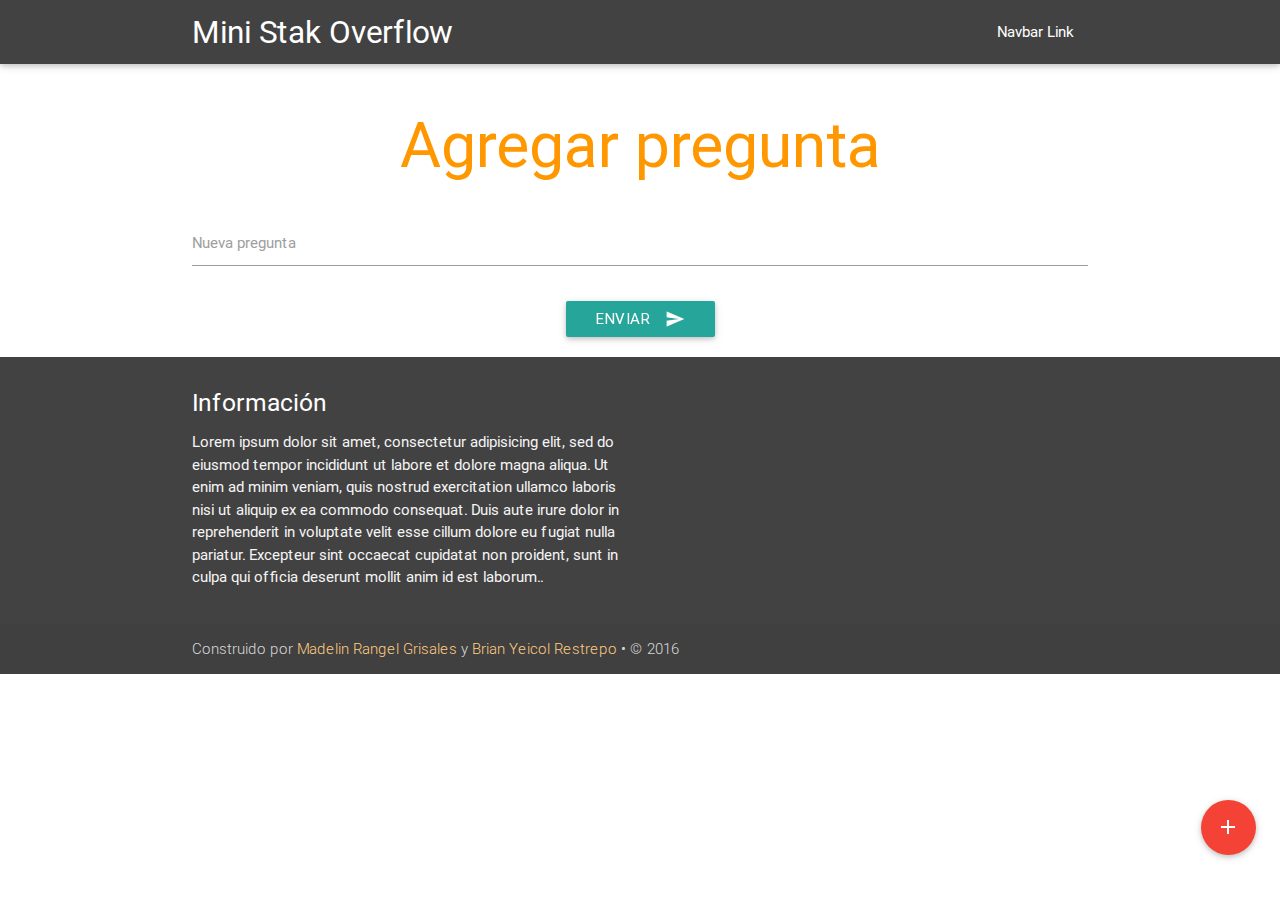
==== agregar-pregunta.html @ a9bf1383 "HTML y JS para agregar pregunta" ====
<!DOCTYPE html>
<html lang="es">
<head>
  <meta http-equiv="Content-Type" content="text/html; charset=UTF-8"/>
  <meta name="viewport" content="width=device-width, initial-scale=1, maximum-scale=1.0"/>
  <title>Agregar pregunta</title>
  <!-- CSS  -->
  <link href="css/material-icons.min.css" rel="stylesheet">
  <link href="css/materialize.min.css" type="text/css" rel="stylesheet" media="screen,projection"/>
</head>
<body>
  <nav class="grey darken-3" role="navigation">
    <div class="nav-wrapper container"><a id="logo-container" href="/" class="brand-logo">Mini Stak Overflow</a>
      <ul class="right hide-on-med-and-down">
        <li><a href="#">Navbar Link</a></li>
      </ul>
      <ul id="nav-mobile" class="side-nav">
        <li><a href="#">Navbar Link</a></li>
      </ul>
      <a href="#" data-activates="nav-mobile" class="button-collapse"><i class="material-icons">menu</i></a>
    </div>
  </nav>
  <div class="section no-pad-bot" id="index-banner">
    <div class="container" id ="contenido-dinamico">
      <h1 class="header center orange-text">Agregar pregunta</h1>
      <div class="row center" id="contenedor-formulario">
        <form class="col s12" id="enviar-formulario">
          <div class="row">
            <div class="input-field col s12">
              <input name="login" id="login" type="text" class="validate">
              <label for="login">Nueva pregunta</label>
            </div>
          </div>
          <button class="btn waves-effect waves-light" type="submit">Enviar
            <i class="material-icons right">send</i>
          </button>
        </form>
      </div>
    </div>
  </div>
  <footer class="page-footer grey darken-3">
    <div class="container">
      <div class="row">
        <div class="col l6 s12">
          <h5 class="white-text">Información</h5>
          <p class="grey-text text-lighten-4">Lorem ipsum dolor sit amet, consectetur adipisicing elit, sed do eiusmod tempor incididunt ut labore et dolore magna aliqua. Ut enim ad minim veniam, quis nostrud exercitation ullamco laboris nisi ut aliquip ex ea commodo consequat. Duis aute irure dolor in reprehenderit in voluptate velit esse cillum dolore eu fugiat nulla pariatur. Excepteur sint occaecat cupidatat non proident, sunt in culpa qui officia deserunt mollit anim id est laborum..</p>
        </div>
        <div class="col l3 s12">
        </div>
        <div class="col l3 s12">
        </div>
      </div>
      <div class="fixed-action-btn" style="bottom: 45px;right: 24px;">
        <a class="btn-floating btn-large red" href="agregar-pregunta.html">
          <i class="material-icons">add</i>
        </a>
      </div>
    </div>
    <div class="footer-copyright">
      <div class="container">
        Construido por
        <a class="orange-text text-lighten-3" href="mailto:rangel.madelin@gmail.com">Madelin Rangel Grisales</a> y
        <a class="orange-text text-lighten-3" href="mailto:yeicores72@gmail.com">Brian Yeicol Restrepo</a>
        • © 2016
      </div>
    </div>
  </footer>
  <script src="js/jquery-2.2.0.min.js"></script>
  <script src="js/materialize.min.js"></script>
  <script src="js/agregar-pregunta.js"></script>
  <script src="js/aplicacion.js"></script>
  </body>
</html>
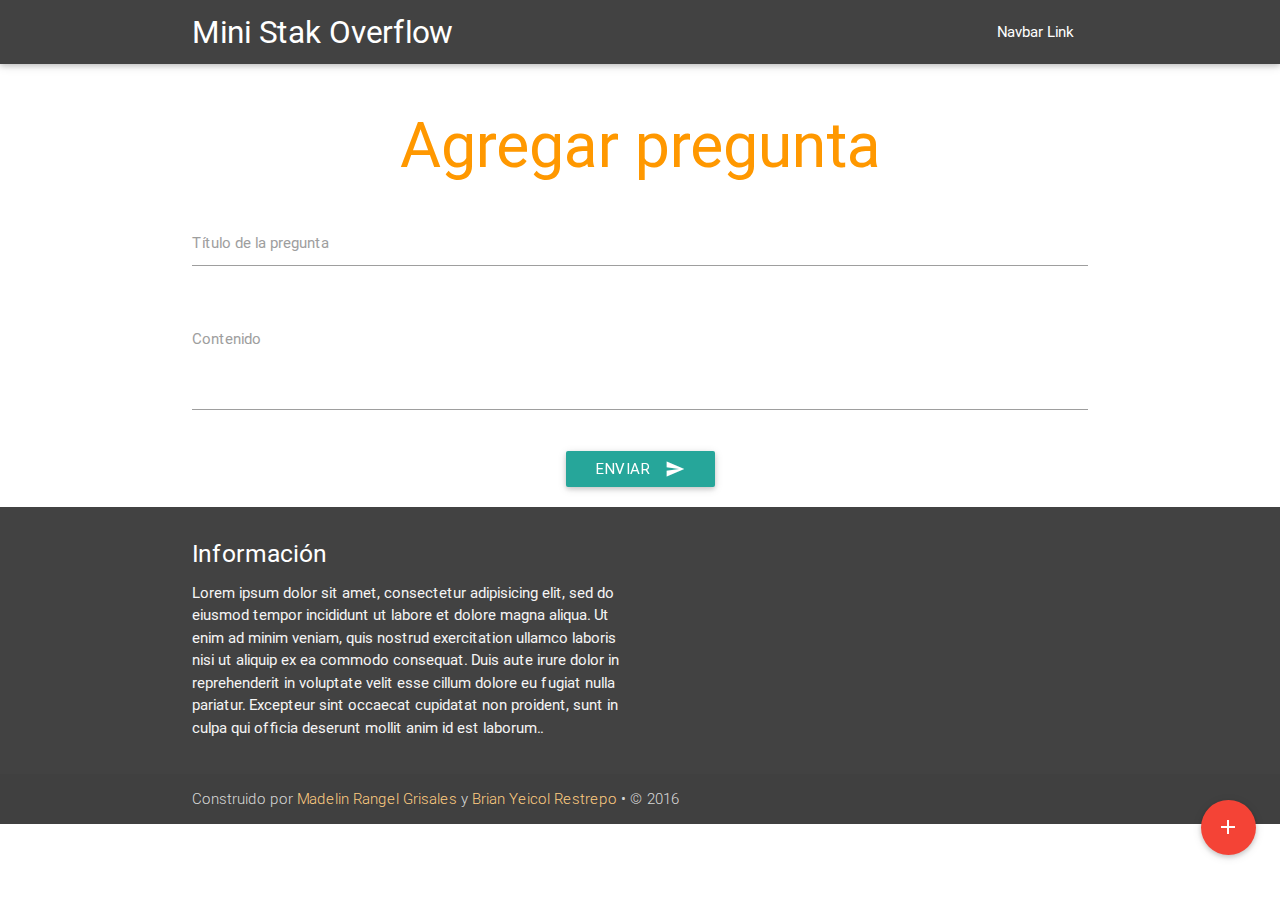
==== commit f11d8159: "Ajustes para incluir el título de la pregunta y la ciudad en donde se realizó" ====
--- a/agregar-pregunta.html
+++ b/agregar-pregunta.html
@@ -1,73 +1,82 @@
 <!DOCTYPE html>
 <html lang="es">
+
 <head>
-  <meta http-equiv="Content-Type" content="text/html; charset=UTF-8"/>
-  <meta name="viewport" content="width=device-width, initial-scale=1, maximum-scale=1.0"/>
-  <title>Agregar pregunta</title>
-  <!-- CSS  -->
-  <link href="css/material-icons.min.css" rel="stylesheet">
-  <link href="css/materialize.min.css" type="text/css" rel="stylesheet" media="screen,projection"/>
+    <meta http-equiv="Content-Type" content="text/html; charset=UTF-8" />
+    <meta name="viewport" content="width=device-width, initial-scale=1, maximum-scale=1.0" />
+    <title>Agregar pregunta</title>
+    <!-- CSS  -->
+    <link href="css/material-icons.min.css" rel="stylesheet">
+    <link href="css/materialize.min.css" type="text/css" rel="stylesheet" media="screen,projection" />
 </head>
+
 <body>
-  <nav class="grey darken-3" role="navigation">
-    <div class="nav-wrapper container"><a id="logo-container" href="/" class="brand-logo">Mini Stak Overflow</a>
-      <ul class="right hide-on-med-and-down">
-        <li><a href="#">Navbar Link</a></li>
-      </ul>
-      <ul id="nav-mobile" class="side-nav">
-        <li><a href="#">Navbar Link</a></li>
-      </ul>
-      <a href="#" data-activates="nav-mobile" class="button-collapse"><i class="material-icons">menu</i></a>
+    <nav class="grey darken-3" role="navigation">
+        <div class="nav-wrapper container"><a id="logo-container" href="/" class="brand-logo">Mini Stak Overflow</a>
+            <ul class="right hide-on-med-and-down">
+                <li><a href="#">Navbar Link</a></li>
+            </ul>
+            <ul id="nav-mobile" class="side-nav">
+                <li><a href="#">Navbar Link</a></li>
+            </ul>
+            <a href="#" data-activates="nav-mobile" class="button-collapse"><i class="material-icons">menu</i></a>
+        </div>
+    </nav>
+    <div class="section no-pad-bot" id="index-banner">
+        <div class="container" id="contenido-dinamico">
+            <h1 class="header center orange-text">Agregar pregunta</h1>
+            <div class="row center" id="contenedor-formulario">
+                <form class="col s12" id="enviar-formulario">
+                    <div class="row">
+                        <div class="input-field col s12">
+                            <input name="titulo" id="titulo" type="text" class="validate">
+                            <label for="titulo">Título de la pregunta</label>
+                        </div>
+                    </div>
+                    <div class="row">
+                        <div class="input-field col s12">
+                            <textarea id="contenido" name="contenido" class="materialize-textarea"></textarea>
+                            <label for="contenido">Contenido</label>
+                        </div>
+                    </div>
+                    <button class="btn waves-effect waves-light" type="submit">Enviar
+                        <i class="material-icons right">send</i>
+                    </button>
+                </form>
+            </div>
+        </div>
     </div>
-  </nav>
-  <div class="section no-pad-bot" id="index-banner">
-    <div class="container" id ="contenido-dinamico">
-      <h1 class="header center orange-text">Agregar pregunta</h1>
-      <div class="row center" id="contenedor-formulario">
-        <form class="col s12" id="enviar-formulario">
-          <div class="row">
-            <div class="input-field col s12">
-              <input name="login" id="login" type="text" class="validate">
-              <label for="login">Nueva pregunta</label>
+    <footer class="page-footer grey darken-3">
+        <div class="container">
+            <div class="row">
+                <div class="col l6 s12">
+                    <h5 class="white-text">Información</h5>
+                    <p class="grey-text text-lighten-4">Lorem ipsum dolor sit amet, consectetur adipisicing elit, sed do eiusmod tempor incididunt ut labore et dolore magna aliqua. Ut enim ad minim veniam, quis nostrud exercitation ullamco laboris nisi ut aliquip ex ea commodo consequat.
+                        Duis aute irure dolor in reprehenderit in voluptate velit esse cillum dolore eu fugiat nulla pariatur. Excepteur sint occaecat cupidatat non proident, sunt in culpa qui officia deserunt mollit anim id est laborum..</p>
+                </div>
+                <div class="col l3 s12">
+                </div>
+                <div class="col l3 s12">
+                </div>
             </div>
-          </div>
-          <button class="btn waves-effect waves-light" type="submit">Enviar
-            <i class="material-icons right">send</i>
-          </button>
-        </form>
-      </div>
-    </div>
-  </div>
-  <footer class="page-footer grey darken-3">
-    <div class="container">
-      <div class="row">
-        <div class="col l6 s12">
-          <h5 class="white-text">Información</h5>
-          <p class="grey-text text-lighten-4">Lorem ipsum dolor sit amet, consectetur adipisicing elit, sed do eiusmod tempor incididunt ut labore et dolore magna aliqua. Ut enim ad minim veniam, quis nostrud exercitation ullamco laboris nisi ut aliquip ex ea commodo consequat. Duis aute irure dolor in reprehenderit in voluptate velit esse cillum dolore eu fugiat nulla pariatur. Excepteur sint occaecat cupidatat non proident, sunt in culpa qui officia deserunt mollit anim id est laborum..</p>
+            <div class="fixed-action-btn" style="bottom: 45px;right: 24px;">
+                <a class="btn-floating btn-large red" href="agregar-pregunta.html">
+                    <i class="material-icons">add</i>
+                </a>
+            </div>
         </div>
-        <div class="col l3 s12">
+        <div class="footer-copyright">
+            <div class="container">
+                Construido por
+                <a class="orange-text text-lighten-3" href="mailto:rangel.madelin@gmail.com">Madelin Rangel Grisales</a> y
+                <a class="orange-text text-lighten-3" href="mailto:yeicores72@gmail.com">Brian Yeicol Restrepo</a> • © 2016
+            </div>
         </div>
-        <div class="col l3 s12">
-        </div>
-      </div>
-      <div class="fixed-action-btn" style="bottom: 45px;right: 24px;">
-        <a class="btn-floating btn-large red" href="agregar-pregunta.html">
-          <i class="material-icons">add</i>
-        </a>
-      </div>
-    </div>
-    <div class="footer-copyright">
-      <div class="container">
-        Construido por
-        <a class="orange-text text-lighten-3" href="mailto:rangel.madelin@gmail.com">Madelin Rangel Grisales</a> y
-        <a class="orange-text text-lighten-3" href="mailto:yeicores72@gmail.com">Brian Yeicol Restrepo</a>
-        • © 2016
-      </div>
-    </div>
-  </footer>
-  <script src="js/jquery-2.2.0.min.js"></script>
-  <script src="js/materialize.min.js"></script>
-  <script src="js/agregar-pregunta.js"></script>
-  <script src="js/aplicacion.js"></script>
-  </body>
+    </footer>
+    <script src="js/jquery-2.2.0.min.js"></script>
+    <script src="js/materialize.min.js"></script>
+    <script src="js/agregar-pregunta.js"></script>
+    <script src="js/aplicacion.js"></script>
+</body>
+
 </html>
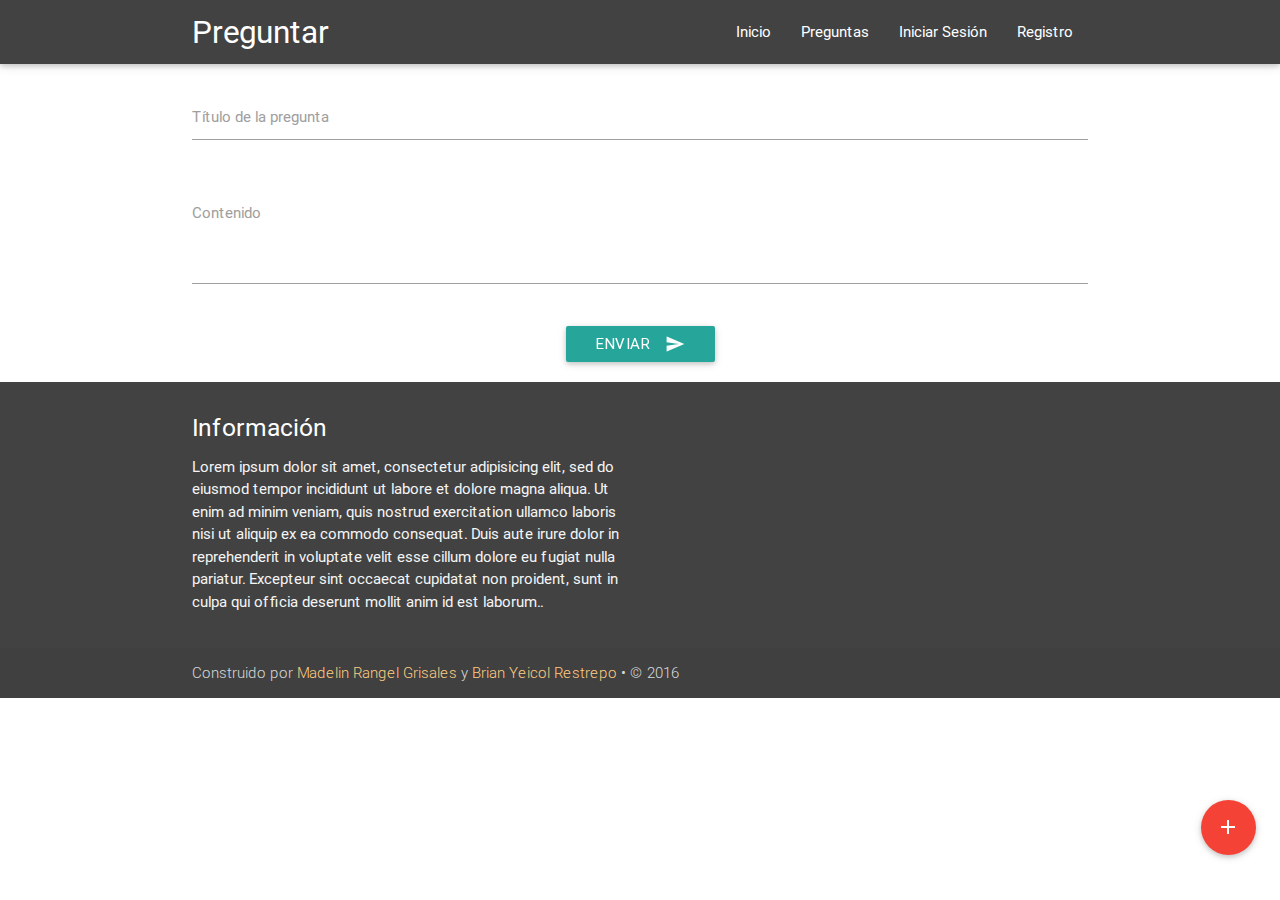
==== commit b72691c3: "Se añade el template de navegación a las vistas" ====
--- a/agregar-pregunta.html
+++ b/agregar-pregunta.html
@@ -1,82 +1,71 @@
-<!DOCTYPE html>
-<html lang="es">
-
-<head>
-    <meta http-equiv="Content-Type" content="text/html; charset=UTF-8" />
-    <meta name="viewport" content="width=device-width, initial-scale=1, maximum-scale=1.0" />
-    <title>Agregar pregunta</title>
-    <!-- CSS  -->
-    <link href="css/material-icons.min.css" rel="stylesheet">
-    <link href="css/materialize.min.css" type="text/css" rel="stylesheet" media="screen,projection" />
-</head>
-
-<body>
-    <nav class="grey darken-3" role="navigation">
-        <div class="nav-wrapper container"><a id="logo-container" href="/" class="brand-logo">Mini Stak Overflow</a>
-            <ul class="right hide-on-med-and-down">
-                <li><a href="#">Navbar Link</a></li>
-            </ul>
-            <ul id="nav-mobile" class="side-nav">
-                <li><a href="#">Navbar Link</a></li>
-            </ul>
-            <a href="#" data-activates="nav-mobile" class="button-collapse"><i class="material-icons">menu</i></a>
-        </div>
-    </nav>
-    <div class="section no-pad-bot" id="index-banner">
-        <div class="container" id="contenido-dinamico">
-            <h1 class="header center orange-text">Agregar pregunta</h1>
-            <div class="row center" id="contenedor-formulario">
-                <form class="col s12" id="enviar-formulario">
-                    <div class="row">
-                        <div class="input-field col s12">
-                            <input name="titulo" id="titulo" type="text" class="validate">
-                            <label for="titulo">Título de la pregunta</label>
-                        </div>
-                    </div>
-                    <div class="row">
-                        <div class="input-field col s12">
-                            <textarea id="contenido" name="contenido" class="materialize-textarea"></textarea>
-                            <label for="contenido">Contenido</label>
-                        </div>
-                    </div>
-                    <button class="btn waves-effect waves-light" type="submit">Enviar
-                        <i class="material-icons right">send</i>
-                    </button>
-                </form>
-            </div>
-        </div>
-    </div>
-    <footer class="page-footer grey darken-3">
-        <div class="container">
-            <div class="row">
-                <div class="col l6 s12">
-                    <h5 class="white-text">Información</h5>
-                    <p class="grey-text text-lighten-4">Lorem ipsum dolor sit amet, consectetur adipisicing elit, sed do eiusmod tempor incididunt ut labore et dolore magna aliqua. Ut enim ad minim veniam, quis nostrud exercitation ullamco laboris nisi ut aliquip ex ea commodo consequat.
-                        Duis aute irure dolor in reprehenderit in voluptate velit esse cillum dolore eu fugiat nulla pariatur. Excepteur sint occaecat cupidatat non proident, sunt in culpa qui officia deserunt mollit anim id est laborum..</p>
-                </div>
-                <div class="col l3 s12">
-                </div>
-                <div class="col l3 s12">
-                </div>
-            </div>
-            <div class="fixed-action-btn" style="bottom: 45px;right: 24px;">
-                <a class="btn-floating btn-large red" href="agregar-pregunta.html">
-                    <i class="material-icons">add</i>
-                </a>
-            </div>
-        </div>
-        <div class="footer-copyright">
-            <div class="container">
-                Construido por
-                <a class="orange-text text-lighten-3" href="mailto:rangel.madelin@gmail.com">Madelin Rangel Grisales</a> y
-                <a class="orange-text text-lighten-3" href="mailto:yeicores72@gmail.com">Brian Yeicol Restrepo</a> • © 2016
-            </div>
-        </div>
-    </footer>
-    <script src="js/jquery-2.2.0.min.js"></script>
-    <script src="js/materialize.min.js"></script>
-    <script src="js/agregar-pregunta.js"></script>
-    <script src="js/aplicacion.js"></script>
-</body>
-
-</html>
+<!DOCTYPE html>
+<html lang="es">
+
+    <head>
+        <meta http-equiv="Content-Type" content="text/html; charset=UTF-8" />
+        <meta name="viewport" content="width=device-width, initial-scale=1, maximum-scale=1.0" />
+        <title>Agregar pregunta</title>
+        <!-- CSS  -->
+        <link href="css/material-icons.min.css" rel="stylesheet">
+        <link href="css/materialize.min.css" type="text/css" rel="stylesheet" media="screen,projection" />
+    </head>
+
+    <body>
+        <div id="navegacion" class="template" data-template="navegacion.html" data-titulo="Preguntar"></div>
+        <div class="section no-pad-bot" id="index-banner">
+            <div class="container" id="contenido-dinamico">
+                <div class="row center" id="contenedor-formulario">
+                    <form class="col s12" id="enviar-formulario">
+                        <div class="row">
+                            <div class="input-field col s12">
+                                <input name="titulo" id="titulo" type="text" class="validate">
+                                <label for="titulo">Título de la pregunta</ label>
+                            </div>
+                        </div>
+                        <div class="row">
+                            <div class="input-field col s12">
+                                <textarea id="contenido" name="contenido" class="materialize-textarea"></textarea>
+                                <label for="contenido">Contenido</label>
+                            </div>
+                        </div>
+                        <button class="btn waves-effect waves-light" type="submit">Enviar
+                            <i class="material-icons right">send</i>
+                        </button>
+                    </form>
+                </div>
+            </div>
+        </div>
+        <footer class="page-footer grey darken-3">
+            <div class="container">
+                <div class="row">
+                    <div class="col l6 s12">
+                        <h5 class="white-text">Información</h5>
+                        <p class="grey-text text-lighten-4">Lorem ipsum dolor sit amet, consectetur adipisicing elit, sed do eiusmod tempor incididunt ut labore et dolore magna aliqua. Ut enim ad minim veniam, quis nostrud exercitation ullamco laboris nisi ut aliquip ex ea commodo consequat.
+                            Duis aute irure dolor in reprehenderit in voluptate velit esse cillum dolore eu fugiat nulla pariatur. Excepteur sint occaecat cupidatat non proident, sunt in culpa qui officia deserunt mollit anim id est laborum..</p>
+                    </div>
+                    <div class="col l3 s12">
+                    </div>
+                    <div class="col l3 s12">
+                    </div>
+                </div>
+                <div class="fixed-action-btn" style="bottom: 45px;right: 24px;">
+                    <a class="btn-floating btn-large red" href="agregar-pregunta.html">
+                        <i class="material-icons">add</i>
+                    </a>
+                </div>
+            </div>
+            <div class="footer-copyright">
+                <div class="container">
+                    Construido por
+                    <a class="orange-text text-lighten-3" href="mailto:rangel.madelin@gmail.com">Madelin Rangel Grisales</a> y
+                    <a class="orange-text text-lighten-3" href="mailto:yeicores72@gmail.com">Brian Yeicol Restrepo</a> • © 2016
+                </div>
+            </div>
+        </footer>
+        <script src="js/jquery-2.2.0.min.js"></script>
+        <script src="js/materialize.min.js"></script>
+        <script src="js/agregar-pregunta.js"></script>
+        <script src="js/aplicacion.js"></script>
+    </body>
+
+</html>
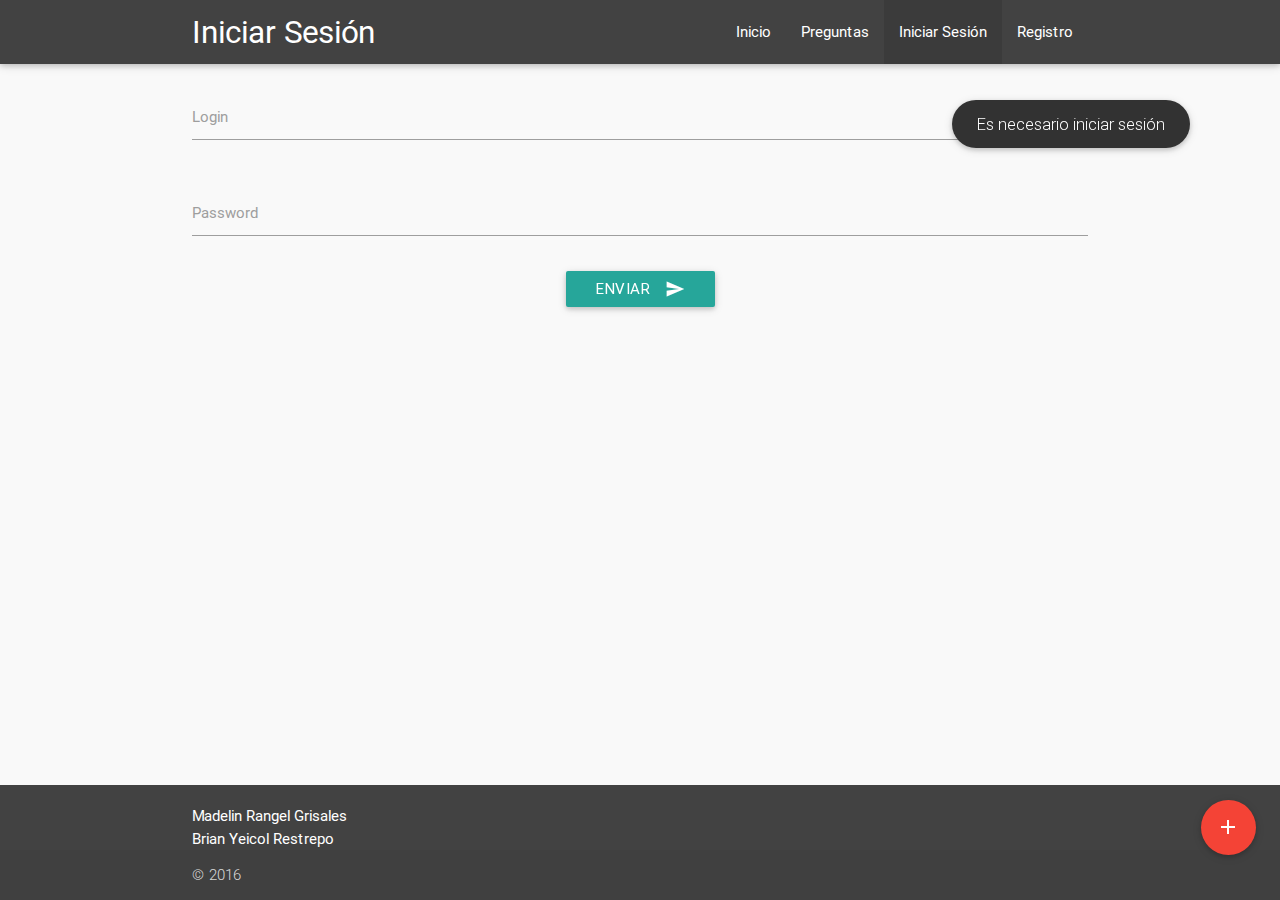
==== commit c041253f: "Inclusión del css de la aplicación en todas las vistas" ====
--- a/agregar-pregunta.html
+++ b/agregar-pregunta.html
@@ -1,71 +1,28 @@
 <!DOCTYPE html>
 <html lang="es">
 
-    <head>
-        <meta http-equiv="Content-Type" content="text/html; charset=UTF-8" />
-        <meta name="viewport" content="width=device-width, initial-scale=1, maximum-scale=1.0" />
-        <title>Agregar pregunta</title>
-        <!-- CSS  -->
-        <link href="css/material-icons.min.css" rel="stylesheet">
-        <link href="css/materialize.min.css" type="text/css" rel="stylesheet" media="screen,projection" />
-    </head>
+		<head>
+				<meta http-equiv="Content-Type" content="text/html; charset=UTF-8" />
+				<meta name="viewport" content="width=device-width, initial-scale=1, maximum-scale=1.0" />
+				<title>Agregar pregunta</title>
+				<link href="css/material-icons.min.css" rel="stylesheet">
+				<link href="css/materialize.min.css" type="text/css" rel="stylesheet" media="screen,projection" />
+				<link href="css/aplicacion.css" rel="stylesheet">
+		</head>
 
-    <body>
-        <div id="navegacion" class="template" data-template="navegacion.html" data-titulo="Preguntar"></div>
-        <div class="section no-pad-bot" id="index-banner">
-            <div class="container" id="contenido-dinamico">
-                <div class="row center" id="contenedor-formulario">
-                    <form class="col s12" id="enviar-formulario">
-                        <div class="row">
-                            <div class="input-field col s12">
-                                <input name="titulo" id="titulo" type="text" class="validate">
-                                <label for="titulo">Título de la pregunta</ label>
-                            </div>
-                        </div>
-                        <div class="row">
-                            <div class="input-field col s12">
-                                <textarea id="contenido" name="contenido" class="materialize-textarea"></textarea>
-                                <label for="contenido">Contenido</label>
-                            </div>
-                        </div>
-                        <button class="btn waves-effect waves-light" type="submit">Enviar
-                            <i class="material-icons right">send</i>
-                        </button>
-                    </form>
-                </div>
-            </div>
-        </div>
-        <footer class="page-footer grey darken-3">
-            <div class="container">
-                <div class="row">
-                    <div class="col l6 s12">
-                        <h5 class="white-text">Información</h5>
-                        <p class="grey-text text-lighten-4">Lorem ipsum dolor sit amet, consectetur adipisicing elit, sed do eiusmod tempor incididunt ut labore et dolore magna aliqua. Ut enim ad minim veniam, quis nostrud exercitation ullamco laboris nisi ut aliquip ex ea commodo consequat.
-                            Duis aute irure dolor in reprehenderit in voluptate velit esse cillum dolore eu fugiat nulla pariatur. Excepteur sint occaecat cupidatat non proident, sunt in culpa qui officia deserunt mollit anim id est laborum..</p>
-                    </div>
-                    <div class="col l3 s12">
-                    </div>
-                    <div class="col l3 s12">
-                    </div>
-                </div>
-                <div class="fixed-action-btn" style="bottom: 45px;right: 24px;">
-                    <a class="btn-floating btn-large red" href="agregar-pregunta.html">
-                        <i class="material-icons">add</i>
-                    </a>
-                </div>
-            </div>
-            <div class="footer-copyright">
-                <div class="container">
-                    Construido por
-                    <a class="orange-text text-lighten-3" href="mailto:rangel.madelin@gmail.com">Madelin Rangel Grisales</a> y
-                    <a class="orange-text text-lighten-3" href="mailto:yeicores72@gmail.com">Brian Yeicol Restrepo</a> • © 2016
-                </div>
-            </div>
-        </footer>
-        <script src="js/jquery-2.2.0.min.js"></script>
-        <script src="js/materialize.min.js"></script>
-        <script src="js/agregar-pregunta.js"></script>
-        <script src="js/aplicacion.js"></script>
-    </body>
-
+		<body>
+				<div id="navegacion" class="template" data-template="navegacion.html" data-titulo="Preguntar"></div>
+				<div class="section no-pad-bot" id="index-banner">
+						<div class="container" id="contenido-dinamico">
+								<div class="row center" id="contenedor-formulario">
+										<div class="template" data-template="formulario-pregunta.html"></div>
+								</div>
+						</div>
+				</div>
+				<div class="template" data-template="pie.html"></div>
+				<script src="js/jquery-2.2.0.min.js"></script>
+				<script src="js/materialize.min.js"></script>
+				<script src="js/agregar-pregunta.js"></script>
+				<script src="js/aplicacion.js"></script>
+		</body>
 </html>
--- a/css/aplicacion.css
+++ b/css/aplicacion.css
@@ -0,0 +1,28 @@
+/*.respuestas {
+    margin-bottom: 0.1rem;
+}
+.respuestas > .col > .card {
+    margin: 0.3rem 0 0.3rem 0;
+}*/
+
+.respuesta {
+		background-color: #F5F5F5;
+		margin: 1rem 0;
+		padding-left: 0.5rem;
+		padding-right: 0.5rem;
+}
+.datos-pregunta {
+		font-size: 0.9rem;
+		font-weight: 400;
+}
+
+body {
+		background-color: #F9F9F9;
+		display: flex;
+		min-height: 100vh;
+		flex-direction: column;
+}
+
+#index-banner {
+		flex: 1 0 auto;
+}
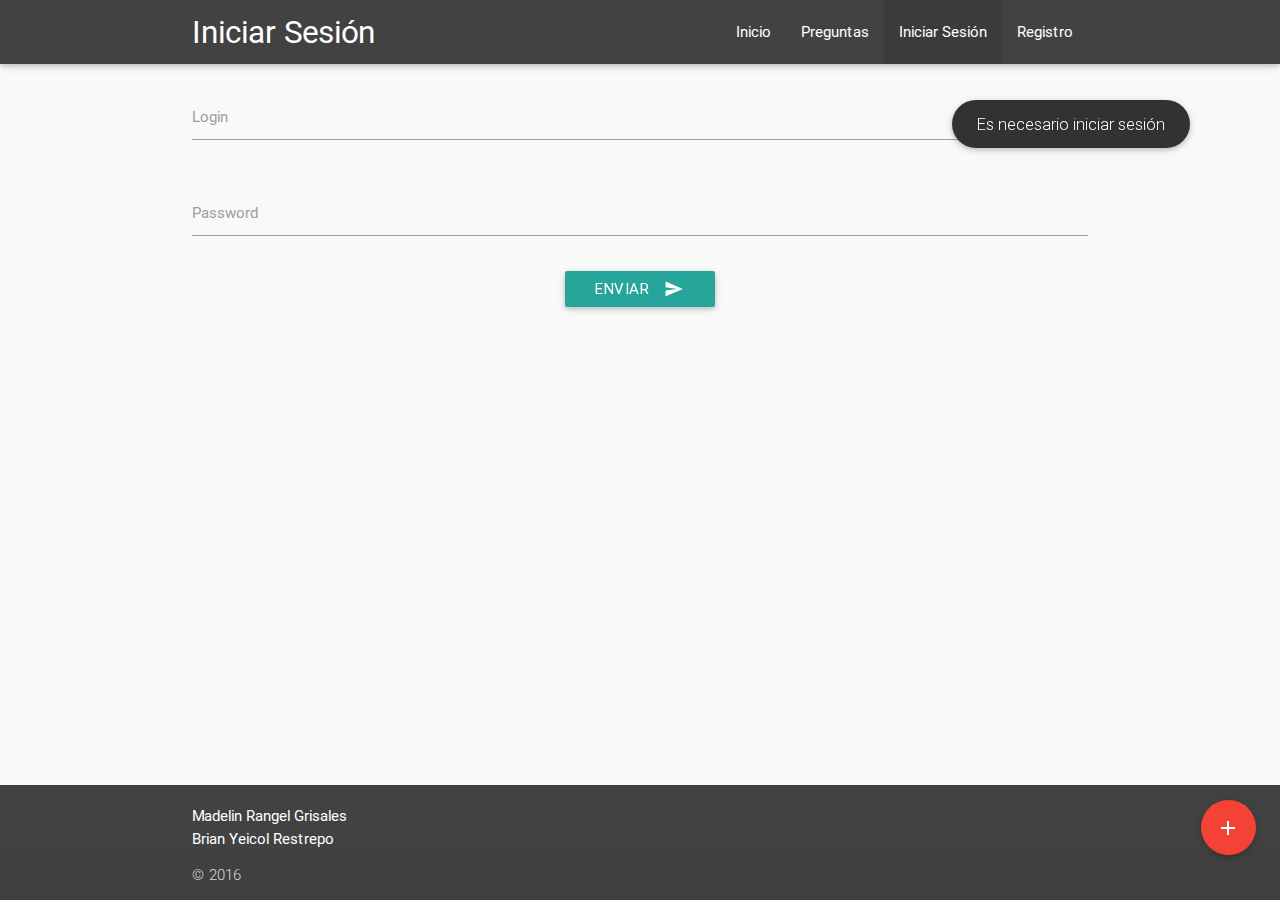
==== commit fd0cea9c: "Se elimina las fuentes y css de los iconos incompatibles" ====
--- a/agregar-pregunta.html
+++ b/agregar-pregunta.html
@@ -5,7 +5,6 @@
 				<meta http-equiv="Content-Type" content="text/html; charset=UTF-8" />
 				<meta name="viewport" content="width=device-width, initial-scale=1, maximum-scale=1.0" />
 				<title>Agregar pregunta</title>
-				<link href="css/material-icons.min.css" rel="stylesheet">
 				<link href="css/materialize.min.css" type="text/css" rel="stylesheet" media="screen,projection" />
 				<link href="css/aplicacion.css" rel="stylesheet">
 		</head>
--- a/css/aplicacion.css
+++ b/css/aplicacion.css
@@ -26,3 +26,6 @@
 #index-banner {
 		flex: 1 0 auto;
 }
+#contenedor-preguntas .card-action > a > i {
+	font-size: 1.6rem;
+}
